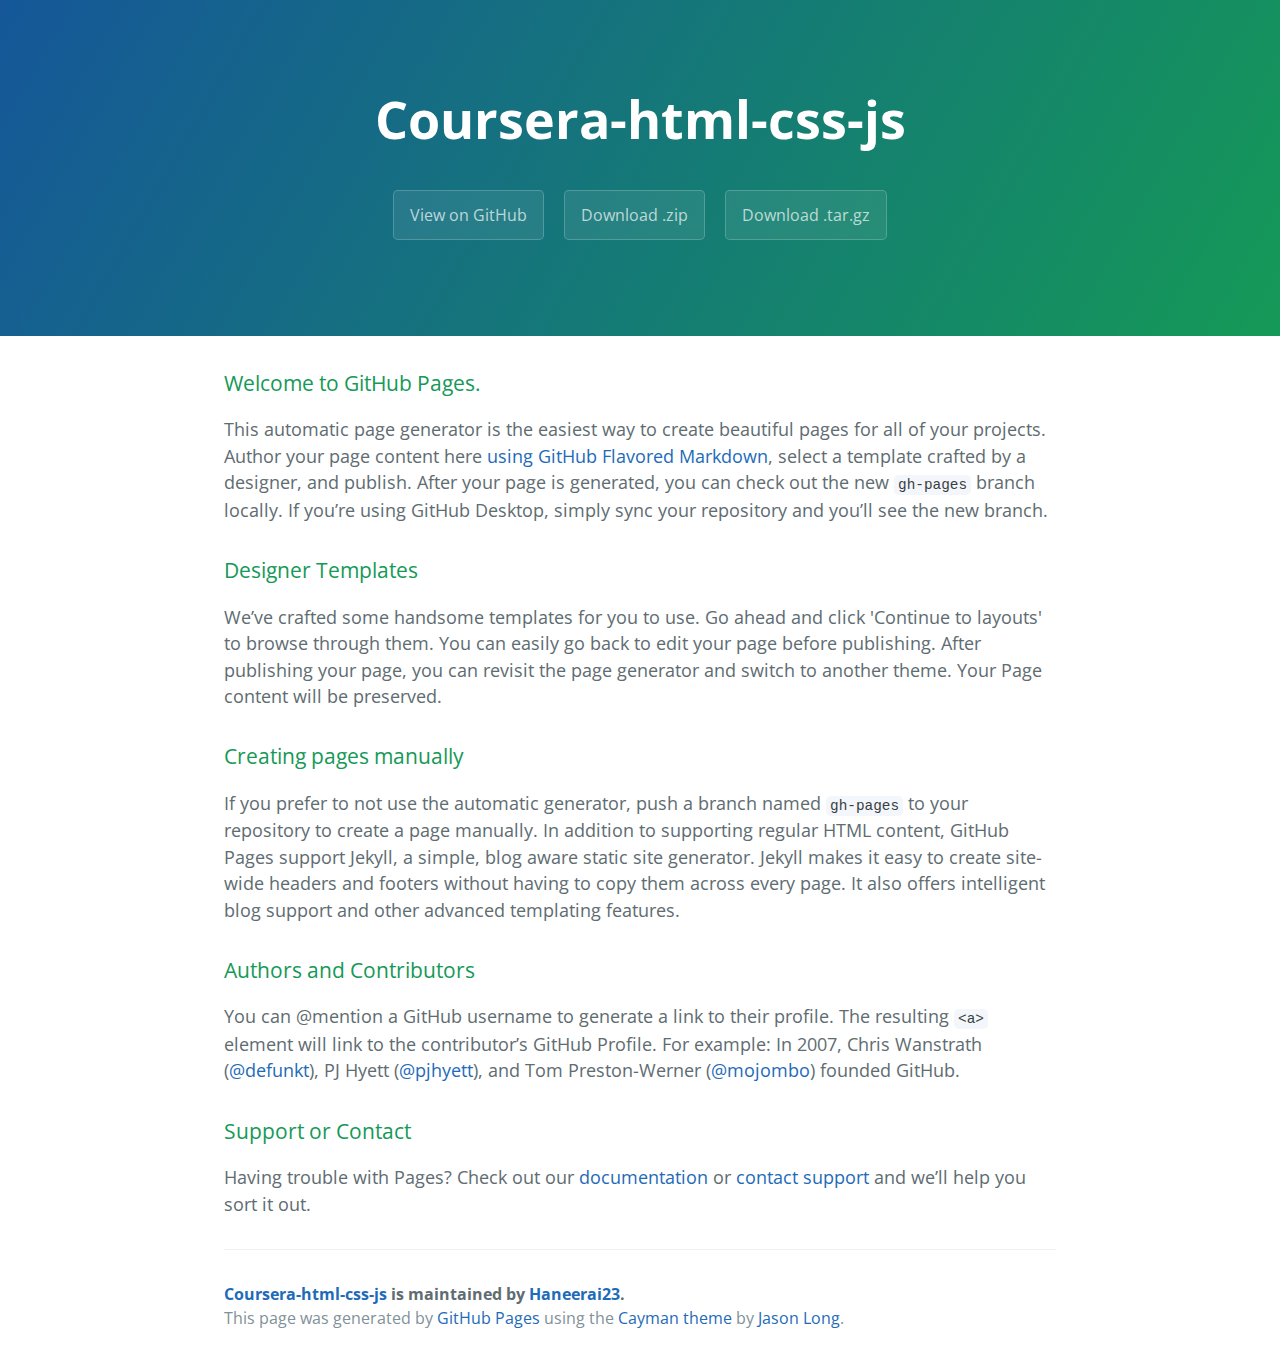
==== index.html @ 4c2add63 "Create gh-pages branch via GitHub" ====
<!DOCTYPE html>
<html lang="en-us">
  <head>
    <meta charset="UTF-8">
    <title>Coursera-html-css-js by Haneerai23</title>
    <meta name="viewport" content="width=device-width, initial-scale=1">
    <link rel="stylesheet" type="text/css" href="stylesheets/normalize.css" media="screen">
    <link href='https://fonts.googleapis.com/css?family=Open+Sans:400,700' rel='stylesheet' type='text/css'>
    <link rel="stylesheet" type="text/css" href="stylesheets/stylesheet.css" media="screen">
    <link rel="stylesheet" type="text/css" href="stylesheets/github-light.css" media="screen">
  </head>
  <body>
    <section class="page-header">
      <h1 class="project-name">Coursera-html-css-js</h1>
      <h2 class="project-tagline"></h2>
      <a href="https://github.com/Haneerai23/coursera-html-css-js" class="btn">View on GitHub</a>
      <a href="https://github.com/Haneerai23/coursera-html-css-js/zipball/master" class="btn">Download .zip</a>
      <a href="https://github.com/Haneerai23/coursera-html-css-js/tarball/master" class="btn">Download .tar.gz</a>
    </section>

    <section class="main-content">
      <h3>
<a id="welcome-to-github-pages" class="anchor" href="#welcome-to-github-pages" aria-hidden="true"><span aria-hidden="true" class="octicon octicon-link"></span></a>Welcome to GitHub Pages.</h3>
<p>This automatic page generator is the easiest way to create beautiful pages for all of your projects. Author your page content here <a href="https://guides.github.com/features/mastering-markdown/">using GitHub Flavored Markdown</a>, select a template crafted by a designer, and publish. After your page is generated, you can check out the new <code>gh-pages</code> branch locally. If you’re using GitHub Desktop, simply sync your repository and you’ll see the new branch.</p>
<h3>
<a id="designer-templates" class="anchor" href="#designer-templates" aria-hidden="true"><span aria-hidden="true" class="octicon octicon-link"></span></a>Designer Templates</h3>
<p>We’ve crafted some handsome templates for you to use. Go ahead and click 'Continue to layouts' to browse through them. You can easily go back to edit your page before publishing. After publishing your page, you can revisit the page generator and switch to another theme. Your Page content will be preserved.</p>
<h3>
<a id="creating-pages-manually" class="anchor" href="#creating-pages-manually" aria-hidden="true"><span aria-hidden="true" class="octicon octicon-link"></span></a>Creating pages manually</h3>
<p>If you prefer to not use the automatic generator, push a branch named <code>gh-pages</code> to your repository to create a page manually. In addition to supporting regular HTML content, GitHub Pages support Jekyll, a simple, blog aware static site generator. Jekyll makes it easy to create site-wide headers and footers without having to copy them across every page. It also offers intelligent blog support and other advanced templating features.</p>
<h3>
<a id="authors-and-contributors" class="anchor" href="#authors-and-contributors" aria-hidden="true"><span aria-hidden="true" class="octicon octicon-link"></span></a>Authors and Contributors</h3>
<p>You can @mention a GitHub username to generate a link to their profile. The resulting <code>&lt;a&gt;</code> element will link to the contributor’s GitHub Profile. For example: In 2007, Chris Wanstrath (<a class="user-mention" data-hovercard-type="user" data-hovercard-url="/users/defunkt/hovercard" data-octo-click="hovercard-link-click" data-octo-dimensions="link_type:self" href="https://github.com/defunkt">@defunkt</a>), PJ Hyett (<a class="user-mention" data-hovercard-type="user" data-hovercard-url="/users/pjhyett/hovercard" data-octo-click="hovercard-link-click" data-octo-dimensions="link_type:self" href="https://github.com/pjhyett">@pjhyett</a>), and Tom Preston-Werner (<a class="user-mention" data-hovercard-type="user" data-hovercard-url="/users/mojombo/hovercard" data-octo-click="hovercard-link-click" data-octo-dimensions="link_type:self" href="https://github.com/mojombo">@mojombo</a>) founded GitHub.</p>
<h3>
<a id="support-or-contact" class="anchor" href="#support-or-contact" aria-hidden="true"><span aria-hidden="true" class="octicon octicon-link"></span></a>Support or Contact</h3>
<p>Having trouble with Pages? Check out our <a href="https://help.github.com/pages">documentation</a> or <a href="https://github.com/contact">contact support</a> and we’ll help you sort it out.</p>

      <footer class="site-footer">
        <span class="site-footer-owner"><a href="https://github.com/Haneerai23/coursera-html-css-js">Coursera-html-css-js</a> is maintained by <a href="https://github.com/Haneerai23">Haneerai23</a>.</span>

        <span class="site-footer-credits">This page was generated by <a href="https://pages.github.com">GitHub Pages</a> using the <a href="https://github.com/jasonlong/cayman-theme">Cayman theme</a> by <a href="https://twitter.com/jasonlong">Jason Long</a>.</span>
      </footer>

    </section>

  
  </body>
</html>
---- stylesheets/stylesheet.css ----
* {
  box-sizing: border-box; }

body {
  padding: 0;
  margin: 0;
  font-family: "Open Sans", "Helvetica Neue", Helvetica, Arial, sans-serif;
  font-size: 16px;
  line-height: 1.5;
  color: #606c71; }

a {
  color: #1e6bb8;
  text-decoration: none; }
  a:hover {
    text-decoration: underline; }

.btn {
  display: inline-block;
  margin-bottom: 1rem;
  color: rgba(255, 255, 255, 0.7);
  background-color: rgba(255, 255, 255, 0.08);
  border-color: rgba(255, 255, 255, 0.2);
  border-style: solid;
  border-width: 1px;
  border-radius: 0.3rem;
  transition: color 0.2s, background-color 0.2s, border-color 0.2s; }
  .btn + .btn {
    margin-left: 1rem; }

.btn:hover {
  color: rgba(255, 255, 255, 0.8);
  text-decoration: none;
  background-color: rgba(255, 255, 255, 0.2);
  border-color: rgba(255, 255, 255, 0.3); }

@media screen and (min-width: 64em) {
  .btn {
    padding: 0.75rem 1rem; } }

@media screen and (min-width: 42em) and (max-width: 64em) {
  .btn {
    padding: 0.6rem 0.9rem;
    font-size: 0.9rem; } }

@media screen and (max-width: 42em) {
  .btn {
    display: block;
    width: 100%;
    padding: 0.75rem;
    font-size: 0.9rem; }
    .btn + .btn {
      margin-top: 1rem;
      margin-left: 0; } }

.page-header {
  color: #fff;
  text-align: center;
  background-color: #159957;
  background-image: linear-gradient(120deg, #155799, #159957); }

@media screen and (min-width: 64em) {
  .page-header {
    padding: 5rem 6rem; } }

@media screen and (min-width: 42em) and (max-width: 64em) {
  .page-header {
    padding: 3rem 4rem; } }

@media screen and (max-width: 42em) {
  .page-header {
    padding: 2rem 1rem; } }

.project-name {
  margin-top: 0;
  margin-bottom: 0.1rem; }

@media screen and (min-width: 64em) {
  .project-name {
    font-size: 3.25rem; } }

@media screen and (min-width: 42em) and (max-width: 64em) {
  .project-name {
    font-size: 2.25rem; } }

@media screen and (max-width: 42em) {
  .project-name {
    font-size: 1.75rem; } }

.project-tagline {
  margin-bottom: 2rem;
  font-weight: normal;
  opacity: 0.7; }

@media screen and (min-width: 64em) {
  .project-tagline {
    font-size: 1.25rem; } }

@media screen and (min-width: 42em) and (max-width: 64em) {
  .project-tagline {
    font-size: 1.15rem; } }

@media screen and (max-width: 42em) {
  .project-tagline {
    font-size: 1rem; } }

.main-content :first-child {
  margin-top: 0; }
.main-content img {
  max-width: 100%; }
.main-content h1, .main-content h2, .main-content h3, .main-content h4, .main-content h5, .main-content h6 {
  margin-top: 2rem;
  margin-bottom: 1rem;
  font-weight: normal;
  color: #159957; }
.main-content p {
  margin-bottom: 1em; }
.main-content code {
  padding: 2px 4px;
  font-family: Consolas, "Liberation Mono", Menlo, Courier, monospace;
  font-size: 0.9rem;
  color: #383e41;
  background-color: #f3f6fa;
  border-radius: 0.3rem; }
.main-content pre {
  padding: 0.8rem;
  margin-top: 0;
  margin-bottom: 1rem;
  font: 1rem Consolas, "Liberation Mono", Menlo, Courier, monospace;
  color: #567482;
  word-wrap: normal;
  background-color: #f3f6fa;
  border: solid 1px #dce6f0;
  border-radius: 0.3rem; }
  .main-content pre > code {
    padding: 0;
    margin: 0;
    font-size: 0.9rem;
    color: #567482;
    word-break: normal;
    white-space: pre;
    background: transparent;
    border: 0; }
.main-content .highlight {
  margin-bottom: 1rem; }
  .main-content .highlight pre {
    margin-bottom: 0;
    word-break: normal; }
.main-content .highlight pre, .main-content pre {
  padding: 0.8rem;
  overflow: auto;
  font-size: 0.9rem;
  line-height: 1.45;
  border-radius: 0.3rem; }
.main-content pre code, .main-content pre tt {
  display: inline;
  max-width: initial;
  padding: 0;
  margin: 0;
  overflow: initial;
  line-height: inherit;
  word-wrap: normal;
  background-color: transparent;
  border: 0; }
  .main-content pre code:before, .main-content pre code:after, .main-content pre tt:before, .main-content pre tt:after {
    content: normal; }
.main-content ul, .main-content ol {
  margin-top: 0; }
.main-content blockquote {
  padding: 0 1rem;
  margin-left: 0;
  color: #819198;
  border-left: 0.3rem solid #dce6f0; }
  .main-content blockquote > :first-child {
    margin-top: 0; }
  .main-content blockquote > :last-child {
    margin-bottom: 0; }
.main-content table {
  display: block;
  width: 100%;
  overflow: auto;
  word-break: normal;
  word-break: keep-all; }
  .main-content table th {
    font-weight: bold; }
  .main-content table th, .main-content table td {
    padding: 0.5rem 1rem;
    border: 1px solid #e9ebec; }
.main-content dl {
  padding: 0; }
  .main-content dl dt {
    padding: 0;
    margin-top: 1rem;
    font-size: 1rem;
    font-weight: bold; }
  .main-content dl dd {
    padding: 0;
    margin-bottom: 1rem; }
.main-content hr {
  height: 2px;
  padding: 0;
  margin: 1rem 0;
  background-color: #eff0f1;
  border: 0; }

@media screen and (min-width: 64em) {
  .main-content {
    max-width: 64rem;
    padding: 2rem 6rem;
    margin: 0 auto;
    font-size: 1.1rem; } }

@media screen and (min-width: 42em) and (max-width: 64em) {
  .main-content {
    padding: 2rem 4rem;
    font-size: 1.1rem; } }

@media screen and (max-width: 42em) {
  .main-content {
    padding: 2rem 1rem;
    font-size: 1rem; } }

.site-footer {
  padding-top: 2rem;
  margin-top: 2rem;
  border-top: solid 1px #eff0f1; }

.site-footer-owner {
  display: block;
  font-weight: bold; }

.site-footer-credits {
  color: #819198; }

@media screen and (min-width: 64em) {
  .site-footer {
    font-size: 1rem; } }

@media screen and (min-width: 42em) and (max-width: 64em) {
  .site-footer {
    font-size: 1rem; } }

@media screen and (max-width: 42em) {
  .site-footer {
    font-size: 0.9rem; } }
---- stylesheets/github-light.css ----
/*!
 * GitHub Light v0.4.1
 * Copyright (c) 2012 - 2017 GitHub, Inc.
 * Licensed under MIT (https://github.com/primer/github-syntax-theme-generator/blob/master/LICENSE)
 */

.pl-c /* comment, punctuation.definition.comment, string.comment */ {
  color: #6a737d;
}

.pl-c1 /* constant, entity.name.constant, variable.other.constant, variable.language, support, meta.property-name, support.constant, support.variable, meta.module-reference, markup.raw, meta.diff.header, meta.output */,
.pl-s .pl-v /* string variable */ {
  color: #005cc5;
}

.pl-e /* entity */,
.pl-en /* entity.name */ {
  color: #6f42c1;
}

.pl-smi /* variable.parameter.function, storage.modifier.package, storage.modifier.import, storage.type.java, variable.other */,
.pl-s .pl-s1 /* string source */ {
  color: #24292e;
}

.pl-ent /* entity.name.tag, markup.quote */ {
  color: #22863a;
}

.pl-k /* keyword, storage, storage.type */ {
  color: #d73a49;
}

.pl-s /* string */,
.pl-pds /* punctuation.definition.string, source.regexp, string.regexp.character-class */,
.pl-s .pl-pse .pl-s1 /* string punctuation.section.embedded source */,
.pl-sr /* string.regexp */,
.pl-sr .pl-cce /* string.regexp constant.character.escape */,
.pl-sr .pl-sre /* string.regexp source.ruby.embedded */,
.pl-sr .pl-sra /* string.regexp string.regexp.arbitrary-repitition */ {
  color: #032f62;
}

.pl-v /* variable */,
.pl-smw /* sublimelinter.mark.warning */ {
  color: #e36209;
}

.pl-bu /* invalid.broken, invalid.deprecated, invalid.unimplemented, message.error, brackethighlighter.unmatched, sublimelinter.mark.error */ {
  color: #b31d28;
}

.pl-ii /* invalid.illegal */ {
  color: #fafbfc;
  background-color: #b31d28;
}

.pl-c2 /* carriage-return */ {
  color: #fafbfc;
  background-color: #d73a49;
}

.pl-c2::before /* carriage-return */ {
  content: "^M";
}

.pl-sr .pl-cce /* string.regexp constant.character.escape */ {
  font-weight: bold;
  color: #22863a;
}

.pl-ml /* markup.list */ {
  color: #735c0f;
}

.pl-mh /* markup.heading */,
.pl-mh .pl-en /* markup.heading entity.name */,
.pl-ms /* meta.separator */ {
  font-weight: bold;
  color: #005cc5;
}

.pl-mi /* markup.italic */ {
  font-style: italic;
  color: #24292e;
}

.pl-mb /* markup.bold */ {
  font-weight: bold;
  color: #24292e;
}

.pl-md /* markup.deleted, meta.diff.header.from-file, punctuation.definition.deleted */ {
  color: #b31d28;
  background-color: #ffeef0;
}

.pl-mi1 /* markup.inserted, meta.diff.header.to-file, punctuation.definition.inserted */ {
  color: #22863a;
  background-color: #f0fff4;
}

.pl-mc /* markup.changed, punctuation.definition.changed */ {
  color: #e36209;
  background-color: #ffebda;
}

.pl-mi2 /* markup.ignored, markup.untracked */ {
  color: #f6f8fa;
  background-color: #005cc5;
}

.pl-mdr /* meta.diff.range */ {
  font-weight: bold;
  color: #6f42c1;
}

.pl-ba /* brackethighlighter.tag, brackethighlighter.curly, brackethighlighter.round, brackethighlighter.square, brackethighlighter.angle, brackethighlighter.quote */ {
  color: #586069;
}

.pl-sg /* sublimelinter.gutter-mark */ {
  color: #959da5;
}

.pl-corl /* constant.other.reference.link, string.other.link */ {
  text-decoration: underline;
  color: #032f62;
}
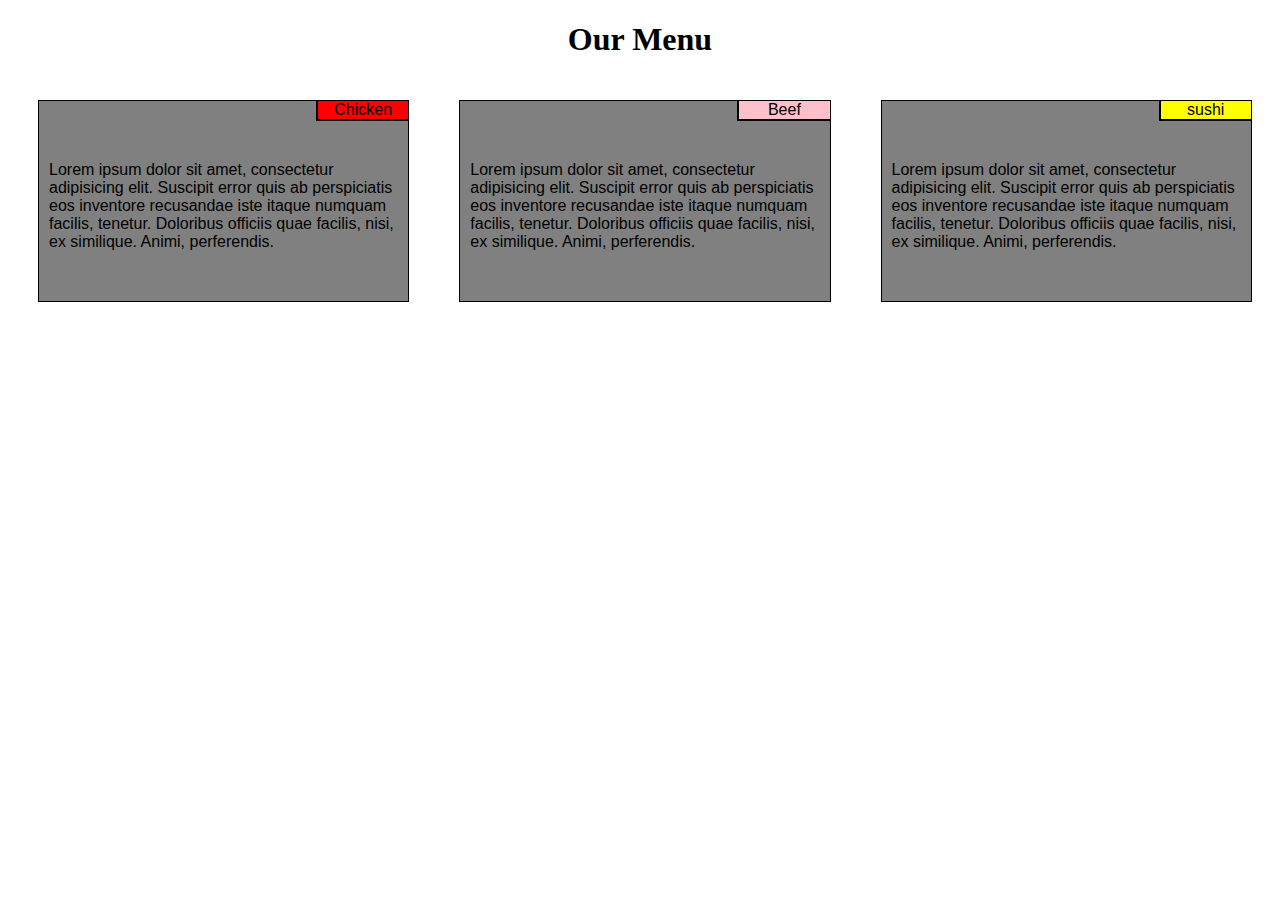
==== commit fdf64b0b: "final" ====
--- a/index.html
+++ b/index.html
@@ -1,48 +1,38 @@
 <!DOCTYPE html>
-<html lang="en-us">
-  <head>
-    <meta charset="UTF-8">
-    <title>Coursera-html-css-js by Haneerai23</title>
-    <meta name="viewport" content="width=device-width, initial-scale=1">
-    <link rel="stylesheet" type="text/css" href="stylesheets/normalize.css" media="screen">
-    <link href='https://fonts.googleapis.com/css?family=Open+Sans:400,700' rel='stylesheet' type='text/css'>
-    <link rel="stylesheet" type="text/css" href="stylesheets/stylesheet.css" media="screen">
-    <link rel="stylesheet" type="text/css" href="stylesheets/github-light.css" media="screen">
-  </head>
-  <body>
-    <section class="page-header">
-      <h1 class="project-name">Coursera-html-css-js</h1>
-      <h2 class="project-tagline"></h2>
-      <a href="https://github.com/Haneerai23/coursera-html-css-js" class="btn">View on GitHub</a>
-      <a href="https://github.com/Haneerai23/coursera-html-css-js/zipball/master" class="btn">Download .zip</a>
-      <a href="https://github.com/Haneerai23/coursera-html-css-js/tarball/master" class="btn">Download .tar.gz</a>
-    </section>
+<html>
+<head>
+	<title>Module2-assignment</title>
+	<meta charset="UTF-8">
+	<meta name="viewport" content="width=device-width, initial-scale=1">
+	<link rel="stylesheet" href="css/index.css">
+</head>
+<body>
+ <h1> Our Menu</h1>
+ <div class="container-fluid">
 
-    <section class="main-content">
-      <h3>
-<a id="welcome-to-github-pages" class="anchor" href="#welcome-to-github-pages" aria-hidden="true"><span aria-hidden="true" class="octicon octicon-link"></span></a>Welcome to GitHub Pages.</h3>
-<p>This automatic page generator is the easiest way to create beautiful pages for all of your projects. Author your page content here <a href="https://guides.github.com/features/mastering-markdown/">using GitHub Flavored Markdown</a>, select a template crafted by a designer, and publish. After your page is generated, you can check out the new <code>gh-pages</code> branch locally. If you’re using GitHub Desktop, simply sync your repository and you’ll see the new branch.</p>
-<h3>
-<a id="designer-templates" class="anchor" href="#designer-templates" aria-hidden="true"><span aria-hidden="true" class="octicon octicon-link"></span></a>Designer Templates</h3>
-<p>We’ve crafted some handsome templates for you to use. Go ahead and click 'Continue to layouts' to browse through them. You can easily go back to edit your page before publishing. After publishing your page, you can revisit the page generator and switch to another theme. Your Page content will be preserved.</p>
-<h3>
-<a id="creating-pages-manually" class="anchor" href="#creating-pages-manually" aria-hidden="true"><span aria-hidden="true" class="octicon octicon-link"></span></a>Creating pages manually</h3>
-<p>If you prefer to not use the automatic generator, push a branch named <code>gh-pages</code> to your repository to create a page manually. In addition to supporting regular HTML content, GitHub Pages support Jekyll, a simple, blog aware static site generator. Jekyll makes it easy to create site-wide headers and footers without having to copy them across every page. It also offers intelligent blog support and other advanced templating features.</p>
-<h3>
-<a id="authors-and-contributors" class="anchor" href="#authors-and-contributors" aria-hidden="true"><span aria-hidden="true" class="octicon octicon-link"></span></a>Authors and Contributors</h3>
-<p>You can @mention a GitHub username to generate a link to their profile. The resulting <code>&lt;a&gt;</code> element will link to the contributor’s GitHub Profile. For example: In 2007, Chris Wanstrath (<a class="user-mention" data-hovercard-type="user" data-hovercard-url="/users/defunkt/hovercard" data-octo-click="hovercard-link-click" data-octo-dimensions="link_type:self" href="https://github.com/defunkt">@defunkt</a>), PJ Hyett (<a class="user-mention" data-hovercard-type="user" data-hovercard-url="/users/pjhyett/hovercard" data-octo-click="hovercard-link-click" data-octo-dimensions="link_type:self" href="https://github.com/pjhyett">@pjhyett</a>), and Tom Preston-Werner (<a class="user-mention" data-hovercard-type="user" data-hovercard-url="/users/mojombo/hovercard" data-octo-click="hovercard-link-click" data-octo-dimensions="link_type:self" href="https://github.com/mojombo">@mojombo</a>) founded GitHub.</p>
-<h3>
-<a id="support-or-contact" class="anchor" href="#support-or-contact" aria-hidden="true"><span aria-hidden="true" class="octicon octicon-link"></span></a>Support or Contact</h3>
-<p>Having trouble with Pages? Check out our <a href="https://help.github.com/pages">documentation</a> or <a href="https://github.com/contact">contact support</a> and we’ll help you sort it out.</p>
+ 	<div class="row" >
 
-      <footer class="site-footer">
-        <span class="site-footer-owner"><a href="https://github.com/Haneerai23/coursera-html-css-js">Coursera-html-css-js</a> is maintained by <a href="https://github.com/Haneerai23">Haneerai23</a>.</span>
 
-        <span class="site-footer-credits">This page was generated by <a href="https://pages.github.com">GitHub Pages</a> using the <a href="https://github.com/jasonlong/cayman-theme">Cayman theme</a> by <a href="https://twitter.com/jasonlong">Jason Long</a>.</span>
-      </footer>
+     
+ 	<div class="col-lg-4 col-md-6">
+ 		<div class="inner">
+ 		
+ 		<div id="chicken"> Chicken</div><p>
+ 	 Lorem ipsum dolor sit amet, consectetur adipisicing elit. Suscipit error quis ab perspiciatis eos inventore recusandae iste itaque numquam facilis, tenetur. Doloribus officiis quae facilis, nisi, ex similique. Animi, perferendis. 
+ 	</p></div>
+    </div>
+ 	<div class="col-lg-4 col-md-6">
+ 		<div class="inner">
+ 		<div id="Beef">Beef </div><p> Lorem ipsum dolor sit amet, consectetur adipisicing elit. Suscipit error quis ab perspiciatis eos inventore recusandae iste itaque numquam facilis, tenetur. Doloribus officiis quae facilis, nisi, ex similique. Animi, perferendis. 
+ 	</p></div>
+ </div>
+ 	<div class="col-lg-4 col-md-12">
+ 		<div class="inner">
+ 		<div id="sushi"> sushi </div><p>Lorem ipsum dolor sit amet, consectetur adipisicing elit. Suscipit error quis ab perspiciatis eos inventore recusandae iste itaque numquam facilis, tenetur. Doloribus officiis quae facilis, nisi, ex similique. Animi, perferendis. </p></div>
+ 	</div>
+   </div>
+</div>
 
-    </section>
 
-  
-  </body>
-</html>
+</body>
+</html>--- a/css/index.css
+++ b/css/index.css
@@ -0,0 +1,168 @@
+
+*{
+ 	box-sizing: border-box;
+ }
+  
+h1{
+	text-align: center;
+	bottom margin: 50px;
+}
+
+
+.row > div{
+	padding-left:10px;
+	font-family: sans-serif;
+	border:20px solid white;
+	}
+
+.inner{
+
+	border: 1px solid black;
+	background-color: #808080;
+
+	
+}
+
+
+
+p{
+	margin-top: 30px;
+	margin-bottom: 20px;
+	padding: 30px 10px;
+}
+ 
+ 
+
+
+#chicken{
+	float: right;
+	background-color: red;
+	border-bottom:  2px solid black;
+	border-left: 2px solid black;
+	width: 25%;
+	height: 10%;
+	text-align: center;
+
+
+}
+
+#Beef{
+	float:right;
+	background-color: pink;
+	border-bottom:  2px solid black;
+	border-left: 2px solid black;
+	width: 25%;
+	height: 10%;
+	text-align: center;
+
+}
+
+#sushi{
+	float: right;
+	background-color: yellow;
+	border-bottom:  2px solid black;
+	border-left: 2px solid black;
+	width: 25%;
+	height: 10%;
+	text-align: center;
+
+}
+
+
+
+@media(min-width: 992px){
+	.col-lg-1, .col-lg-2, .col-lg-3,.col-lg-4, .col-lg-5,
+	.col-lg-6, .col-lg-7, .col-lg-8, .col-lg-9,
+	.col-lg-10, .col-lg-10, .col-lg-11, .col-lg-12
+
+	{
+		float:left;
+		border: 1px solid black;
+	}
+
+	.col-lg-1 {
+    width: 8.33%;
+  }
+  .col-lg-2 {
+    width: 16.66%;
+  }
+  .col-lg-3 {
+    width: 25%;
+  }
+  .col-lg-4 {
+    width: 33.33%;
+  }
+  .col-lg-5 {
+    width: 41.66%;
+  }
+  .col-lg-6 {
+    width: 50%;
+  }
+  .col-lg-7 {
+    width: 58.33%;
+  }
+  .col-lg-8 {
+    width: 66.66%;
+  }
+  .col-lg-9 {
+    width: 74.99%;
+  }
+  .col-lg-10 {
+    width: 83.33%;
+  }
+  .col-lg-11 {
+    width: 91.66%;
+  }
+  .col-lg-12 {
+    width: 100%;
+}
+}
+
+/* medium devices */
+
+@media(min-width:768px ) and (max-width:991px ){
+.col-md-1, .col-md-2, .col-md-3, .col-md-4, .col-md-5, .col-md-6, .col-md-7, .col-md-8, .col-md-9, .col-md-10, .col-md-11, .col-md-12 {
+    float: left;
+    border: 1px solid green;
+  }
+  .col-md-1 {
+    width: 8.33%;
+  }
+  .col-md-2 {
+    width: 16.66%;
+  }
+  .col-md-3 {
+    width: 25%;
+  }
+  .col-md-4 {
+    width: 33.33%;
+  }
+  .col-md-5 {
+    width: 41.66%;
+  }
+  .col-md-6 {
+    width: 50%;
+  }
+  .col-md-7 {
+    width: 58.33%;
+  }
+  .col-md-8 {
+    width: 66.66%;
+  }
+  .col-md-9 {
+    width: 74.99%;
+  }
+  .col-md-10 {
+    width: 83.33%;
+  }
+  .col-md-11 {
+    width: 91.66%;
+  }
+  .col-md-12 {
+    width: 100%;
+  }
+}
+
+}
+
+
